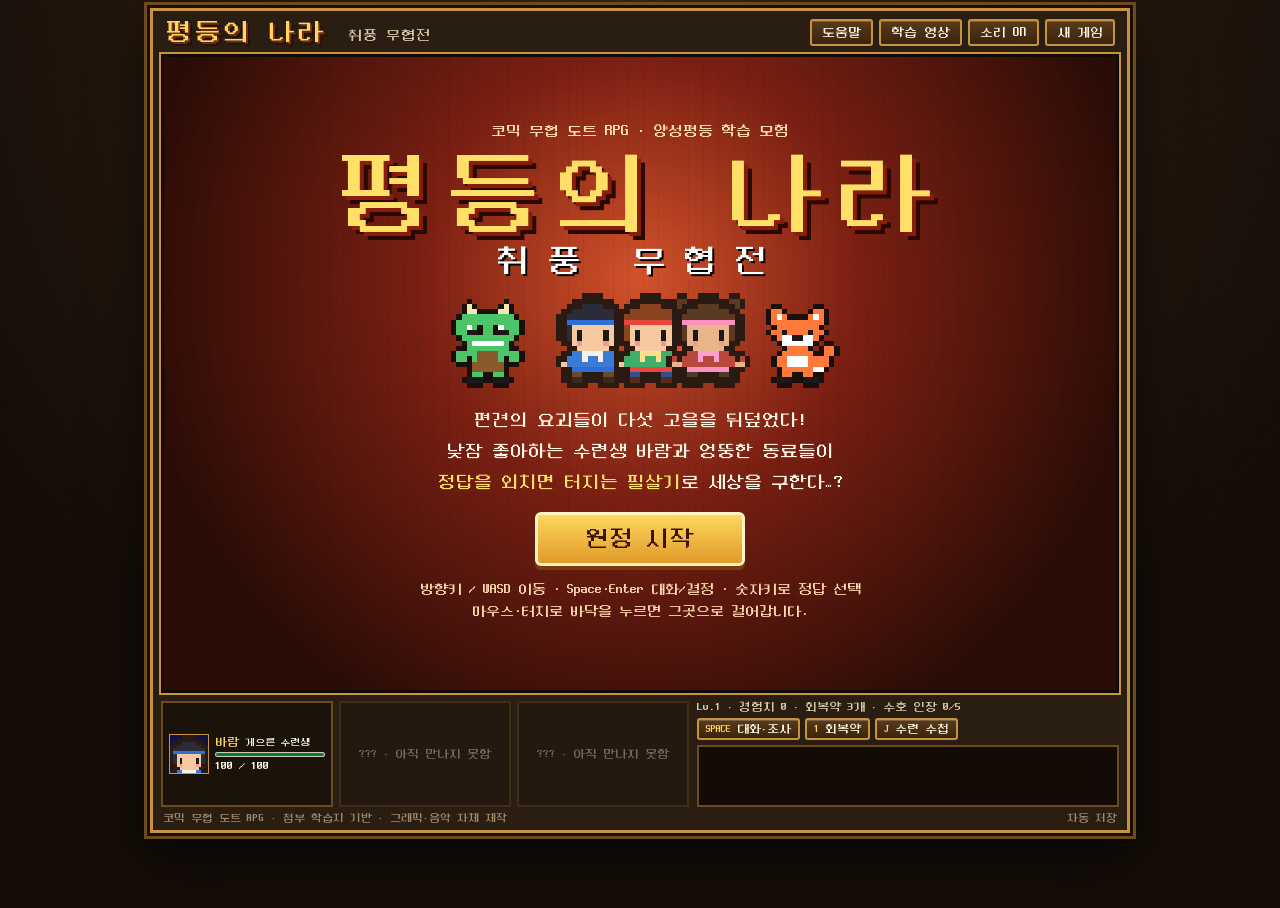
==== index.html @ c91152ed "평등의 나라를 코믹 무협 JRPG 스타일(취풍 무협전)로 개편 - 사이드뷰 턴제 전투: 필살기(문제 풀기)/회복약/도망, 정답 시 동료 필살기 연출 - 초상화 대화창과 타자 효과," ====
<!doctype html>
<html lang="ko">
<head>
<meta charset="utf-8">
<meta name="viewport" content="width=device-width,initial-scale=1">
<title>평등의 나라 · 취풍 무협전</title>
<meta name="description" content="양성평등 학습지를 바탕으로 만든 코믹 무협 도트 RPG. 정답을 외쳐 필살기를 터뜨려 편견의 요괴를 물리치세요.">
<link rel="stylesheet" href="style.css">
</head>
<body>
<main class="client">
  <header>
    <div class="title">평등의 나라 <span>취풍 무협전</span></div>
    <nav>
      <button id="help">도움말</button>
      <button id="video">학습 영상</button>
      <button id="sound">소리 ON</button>
      <button id="reset">새 게임</button>
    </nav>
  </header>

  <section class="screen" id="screen">
    <canvas id="game" width="480" height="320" tabindex="0" aria-label="게임 화면. 방향키 또는 WASD 이동, Space 대화 및 결정"></canvas>

    <div class="chapter" id="chapter" hidden><small id="chapNo"></small><b id="chapName"></b><span id="chapDesc"></span></div>
    <div class="quest win" id="questbox"><b id="qtitle">임무</b><div id="quest"></div></div>
    <div class="zone" id="zone" hidden></div>

    <!-- 대화창 -->
    <div class="dialog win" id="dialog" hidden>
      <canvas id="face" width="40" height="40"></canvas>
      <div class="dtext"><b id="dname"></b><p id="dline"></p></div>
      <span class="next">▼</span>
    </div>

    <!-- 전투 UI -->
    <div class="battle" id="battleui" hidden>
      <div class="bmsg win" id="bmsg"></div>
      <div class="bbottom">
        <div class="bcmd win" id="bcmd"></div>
        <div class="bparty win" id="bparty"></div>
      </div>
    </div>

    <!-- 타이틀 -->
    <div id="splash">
      <div class="splashinner">
        <span class="kicker">코믹 무협 도트 RPG · 양성평등 학습 모험</span>
        <h1>평등의 나라</h1>
        <h2>취풍 무협전</h2>
        <canvas id="titleart" width="160" height="40"></canvas>
        <p>편견의 요괴들이 다섯 고을을 뒤덮었다!<br>낮잠 좋아하는 수련생 바람과 엉뚱한 동료들이<br><b>정답을 외치면 터지는 필살기</b>로 세상을 구한다…?</p>
        <button id="play">원정 시작</button>
        <small>방향키 / WASD 이동 · Space·Enter 대화/결정 · 숫자키로 정답 선택<br>마우스·터치로 바닥을 누르면 그곳으로 걸어갑니다.</small>
      </div>
    </div>
  </section>

  <section class="console">
    <div class="party" id="party"></div>
    <div class="side">
      <p id="inventory"></p>
      <div class="hotkeys">
        <button id="act"><kbd>SPACE</kbd> 대화·조사</button>
        <button id="potion"><kbd>1</kbd> 회복약</button>
        <button id="journal"><kbd>J</kbd> 수련 수첩</button>
      </div>
      <div class="log" id="log" role="log" aria-live="polite"></div>
    </div>
  </section>

  <div class="touch" id="touch">
    <div class="dpad">
      <button data-move="0,-1" aria-label="위">▲</button>
      <div><button data-move="-1,0" aria-label="왼쪽">◀</button><button data-move="0,1" aria-label="아래">▼</button><button data-move="1,0" aria-label="오른쪽">▶</button></div>
    </div>
    <button class="abtn" id="abtn">A<br><small>결정</small></button>
  </div>

  <footer>코믹 무협 도트 RPG · 첨부 학습지 기반 · 그래픽·음악 자체 제작 <span id="savestatus">자동 저장</span></footer>
</main>

<dialog id="modal"><button id="close" aria-label="닫기">×</button><div id="body"></div></dialog>

<script src="js/questions.js"></script>
<script src="js/data.js"></script>
<script src="js/sprites.js"></script>
<script src="js/audio.js"></script>
<script src="js/game.js"></script>
</body>
</html>
---- style.css ----
@font-face{font-family:NeoDunggeunmo;src:url('assets/neodgm.woff2') format('woff2');font-display:swap}
:root{
  --bg:#1b1410; --frame:#c8933f; --frame2:#6e4a1f; --ink:#fff8e6; --muted:#d9c9a8;
  --win1:#2a3f9e; --win2:#101a5a; --winb:#f4ecd8; --gold:#ffd75e; --red:#ff6b5b; --green:#7be38a;
}
*{box-sizing:border-box}
html,body{margin:0;background:radial-gradient(circle at 50% 0%,#3a2716,#140d08 70%);color:var(--ink);font-family:NeoDunggeunmo,"Galmuri11","DungGeunMo",monospace;min-height:100vh}
button{font:inherit;color:inherit;cursor:pointer}
.client{width:min(980px,100%,calc((100vh - 250px) * 1.5 + 20px));min-width:min(100%,560px);margin:8px auto;background:#2a1d12;border:3px solid var(--frame);box-shadow:0 0 0 3px #1a0f07,0 0 0 6px var(--frame2),0 18px 50px #000a;padding:0 8px 6px}
header{display:flex;justify-content:space-between;align-items:center;gap:10px;padding:8px 4px;flex-wrap:wrap}
.title{font-size:26px;color:var(--gold);text-shadow:2px 2px 0 #7a2a10,4px 4px 0 #2a0f05;letter-spacing:3px}
.title span{font-size:14px;color:var(--muted);text-shadow:none;letter-spacing:1px;margin-left:6px}
nav{display:flex;gap:6px;flex-wrap:wrap}
nav button,.hotkeys button,dialog button,.choice{background:linear-gradient(#5a3a1a,#3a240e);border:2px solid var(--frame);border-radius:3px;padding:5px 10px;font-size:13px;box-shadow:inset 0 1px 0 #ffffff30}
nav button:hover,.hotkeys button:hover,dialog button:hover{filter:brightness(1.25)}
.screen{position:relative;width:100%;aspect-ratio:3/2;background:#000;border:3px solid #120a04;outline:2px solid var(--frame);container-type:inline-size;overflow:hidden}
#game{display:block;width:100%;height:100%;image-rendering:pixelated;image-rendering:crisp-edges;outline:none}
.win{background:linear-gradient(180deg,var(--win1),var(--win2));border:3px solid var(--winb);border-radius:6px;box-shadow:0 0 0 2px #0b0f30,inset 0 0 0 1px #6a7ad8,3px 4px 0 #0008;color:#fff}
.zone{position:absolute;top:1.5cqw;left:50%;transform:translateX(-50%);padding:.5cqw 2cqw;font-size:clamp(11px,2.2cqw,20px);pointer-events:none;transition:opacity .6s}
.quest{position:absolute;top:1.2cqw;left:50%;transform:translateX(-50%);max-width:62cqw;padding:.7cqw 1.6cqw;font-size:clamp(10px,1.6cqw,15px);line-height:1.45;pointer-events:none;text-align:center;opacity:.93;white-space:nowrap}
.quest span{color:#c9cdf0}
.quest br{display:none}
.quest span::before{content:' · '}
.zone{display:none}
.quest b{color:var(--gold);display:block;margin-bottom:.15em;font-weight:normal}
/* 대화창 */
.dialog{position:absolute;left:2cqw;right:2cqw;bottom:2cqw;min-height:20cqw;display:flex;gap:2cqw;padding:1.6cqw 2cqw;align-items:flex-start;cursor:pointer;animation:pop .15s ease-out}
.dialog #face{width:14cqw;height:14cqw;min-width:56px;min-height:56px;image-rendering:pixelated;background:#0d1442;border:2px solid var(--winb);border-radius:4px;flex:none}
.dtext{flex:1}
.dtext b{color:var(--gold);font-size:clamp(12px,2.2cqw,20px);display:block;margin-bottom:.4em}
.dtext p{margin:0;font-size:clamp(12px,2.25cqw,21px);line-height:1.6;white-space:pre-wrap}
.dialog .next{position:absolute;right:2cqw;bottom:1cqw;color:var(--gold);animation:blink .7s steps(2) infinite;font-size:clamp(10px,1.8cqw,16px)}
@keyframes blink{50%{opacity:0}}
@keyframes pop{from{transform:scale(.96);opacity:0}}
/* 전투 */
.battle{position:absolute;inset:0;pointer-events:none}
.battle>*{pointer-events:auto}
.bmsg{position:absolute;top:1.5cqw;left:2cqw;right:2cqw;padding:1cqw 2cqw;font-size:clamp(11px,2.1cqw,19px);text-align:center;min-height:5cqw;line-height:1.5}
.bmsg:empty{display:none}
.bbottom{position:absolute;left:1.5cqw;right:1.5cqw;bottom:1.5cqw;display:flex;gap:1.2cqw;align-items:flex-end}
.bcmd{flex:1;padding:1.2cqw 1.8cqw;font-size:clamp(11px,2.05cqw,19px);line-height:1.5;min-height:14cqw}
.bcmd .q{margin:0 0 .6em;color:#fff}
.bcmd .q small{color:var(--gold);display:block;margin-bottom:.2em}
.bcmd .explain{color:#ffe9a8;margin:.4em 0 0}
.bcmd .ok{color:var(--green)}.bcmd .ng{color:var(--red)}
.choice{display:block;width:100%;text-align:left;margin:.35em 0;background:#0c1550;border:2px solid #6a7ad8;font-size:inherit;padding:.35em .7em;border-radius:4px;line-height:1.35}
.choice.sel,.choice:hover{border-color:var(--gold);background:#2b3a9e;color:var(--gold)}
.choice.sel::before{content:"▶ ";}
.choice kbd{color:var(--gold);margin-right:.4em}
.cmds{display:grid;grid-template-columns:1fr 1fr;gap:.2em .8em}
.cmds .choice{margin:.15em 0}
.bparty{width:31cqw;padding:1cqw 1.4cqw;font-size:clamp(10px,1.7cqw,16px)}
.pm{display:grid;grid-template-columns:auto 1fr;gap:0 .6em;margin:.25em 0;align-items:center}
.pm b{grid-row:span 2;color:#fff;min-width:3.2em}
.pm.ko b{color:#888}
.pm .bar{height:.55em;background:#000;border:1px solid #8890c8;position:relative}
.pm .bar i{position:absolute;inset:0;background:linear-gradient(90deg,#3fd06a,#a8f07a);transform-origin:left}
.pm.low .bar i{background:linear-gradient(90deg,#e24a3b,#ff9a6b)}
.pm span{font-size:.85em;color:var(--muted)}
/* 챕터 카드 */
.chapter{position:absolute;inset:0;background:#000d;display:flex;flex-direction:column;align-items:center;justify-content:center;gap:1.5cqw;animation:fade 2.6s ease forwards;pointer-events:none;z-index:5}
.chapter small{color:var(--muted);font-size:clamp(12px,2.2cqw,20px);letter-spacing:.3em}
.chapter b{font-size:clamp(24px,6cqw,56px);color:var(--gold);text-shadow:3px 3px 0 #7a2a10;letter-spacing:.2em}
.chapter span{font-size:clamp(11px,2cqw,18px)}
@keyframes fade{0%{opacity:0}15%{opacity:1}75%{opacity:1}100%{opacity:0}}
/* 타이틀 */
#splash{position:absolute;inset:0;z-index:10;display:flex;align-items:center;justify-content:center;background:radial-gradient(circle at 50% 35%,#d2522a 0%,#7a1f12 35%,#2a0c06 80%);text-align:center}
#splash::before{content:"";position:absolute;inset:0;background:repeating-linear-gradient(90deg,#0000 0 14px,#0000000f 14px 15px);pointer-events:none}
.splashinner{position:relative;padding:2cqw}
.kicker{font-size:clamp(10px,1.8cqw,15px);color:#ffe2b0}
#splash h1{margin:1cqw 0 0;font-size:clamp(34px,10cqw,96px);color:#ffe066;text-shadow:4px 4px 0 #8a1c0a,8px 8px 0 #2a0904;letter-spacing:.15em;font-weight:normal}
#splash h2{margin:0 0 1cqw;font-size:clamp(16px,3.6cqw,34px);color:#fff;letter-spacing:.5em;font-weight:normal;text-shadow:2px 2px 0 #000}
#titleart{width:min(48cqw,420px);image-rendering:pixelated;display:block;margin:0 auto}
#splash p{font-size:clamp(11px,2cqw,18px);line-height:1.7;margin:1.4cqw 0}
#splash b{color:#ffe066;font-weight:normal}
#play{font-size:clamp(14px,2.6cqw,24px);padding:.5em 2em;background:linear-gradient(#ffd75e,#e09a2a);color:#3a1404;border:3px solid #fff3c4;border-radius:6px;box-shadow:0 4px 0 #7a3a0a;animation:bob 1.2s ease-in-out infinite}
@keyframes bob{50%{transform:translateY(-3px)}}
#splash small{display:block;margin-top:1.4cqw;color:#ffd9b0;font-size:clamp(9px,1.6cqw,14px);line-height:1.6}
/* 콘솔 */
.console{display:grid;grid-template-columns:1.25fr 1fr;gap:8px;margin-top:8px}
.party{display:flex;gap:6px}
.card{flex:1;background:#1b120a;border:2px solid var(--frame2);padding:6px;display:flex;gap:6px;align-items:center;min-width:0}
.card canvas{width:40px;height:40px;image-rendering:pixelated;background:#0d1442;border:1px solid var(--frame);flex:none}
.card .info{flex:1;min-width:0;font-size:12px}
.card .info b{color:var(--gold);font-weight:normal}
.card meter{width:100%;height:9px}
.card.empty{opacity:.35;justify-content:center;font-size:12px}
.side{display:flex;flex-direction:column;gap:5px;min-width:0}
#inventory{margin:0;font-size:12px;color:var(--muted)}
.hotkeys{display:flex;gap:5px;flex-wrap:wrap}
.hotkeys button{font-size:12px;padding:3px 7px}
kbd{font:inherit;color:var(--gold);font-size:.85em}
.log{height:62px;overflow:auto;background:#120b06;border:2px solid var(--frame2);padding:3px 6px;font-size:12px;line-height:1.5}
.log p{margin:0}.log .gold{color:var(--gold)}.log .red{color:var(--red)}
footer{display:flex;justify-content:space-between;font-size:11px;color:#a08a68;padding:6px 2px 0}
/* 모달 */
dialog{max-width:min(640px,92vw);background:linear-gradient(180deg,var(--win1),var(--win2));color:#fff;border:3px solid var(--winb);border-radius:8px;padding:18px 22px;font-family:inherit;line-height:1.6;box-shadow:0 0 0 3px #0b0f30,0 20px 60px #000c}
dialog::backdrop{background:#000a}
dialog h2{color:var(--gold);font-weight:normal;margin:0 0 10px;font-size:22px}
dialog p{margin:8px 0}
dialog iframe{width:100%;aspect-ratio:16/9;border:0}
dialog a{color:var(--gold)}
#close{position:absolute;top:8px;right:8px;padding:0 9px}
.muted{color:#c9cdf0;font-size:13px}
.badgegrid{display:flex;gap:6px;flex-wrap:wrap;margin:10px 0}
.badgegrid span{border:2px solid #6a7ad8;padding:4px 10px;border-radius:4px;color:#8890c8}
.badgegrid span.on{border-color:var(--gold);color:var(--gold);background:#3a2f0a}
textarea{width:100%;min-height:80px;font:inherit;background:#0c1550;color:#fff;border:2px solid #6a7ad8;padding:8px}
.endart{display:block;width:100%;image-rendering:pixelated;margin:6px 0}
/* 터치 */
.touch{display:none;justify-content:space-between;align-items:center;padding:8px 6px 0}
.dpad{display:flex;flex-direction:column;align-items:center}
.dpad button,.abtn{width:52px;height:46px;background:#3a240e;border:2px solid var(--frame);color:var(--gold);font-size:18px;border-radius:6px;margin:2px;touch-action:manipulation}
.abtn{width:76px;height:76px;border-radius:50%;font-size:22px;line-height:1}
.abtn small{font-size:11px}
@media (pointer:coarse){.touch{display:flex}}
@media (max-width:700px){
  .client{padding:0 4px 4px;min-width:0}
  .console{grid-template-columns:1fr}
  .title{font-size:20px}
  .card canvas{width:32px;height:32px}
  .bparty{width:36cqw}
  .quest{white-space:normal}
}
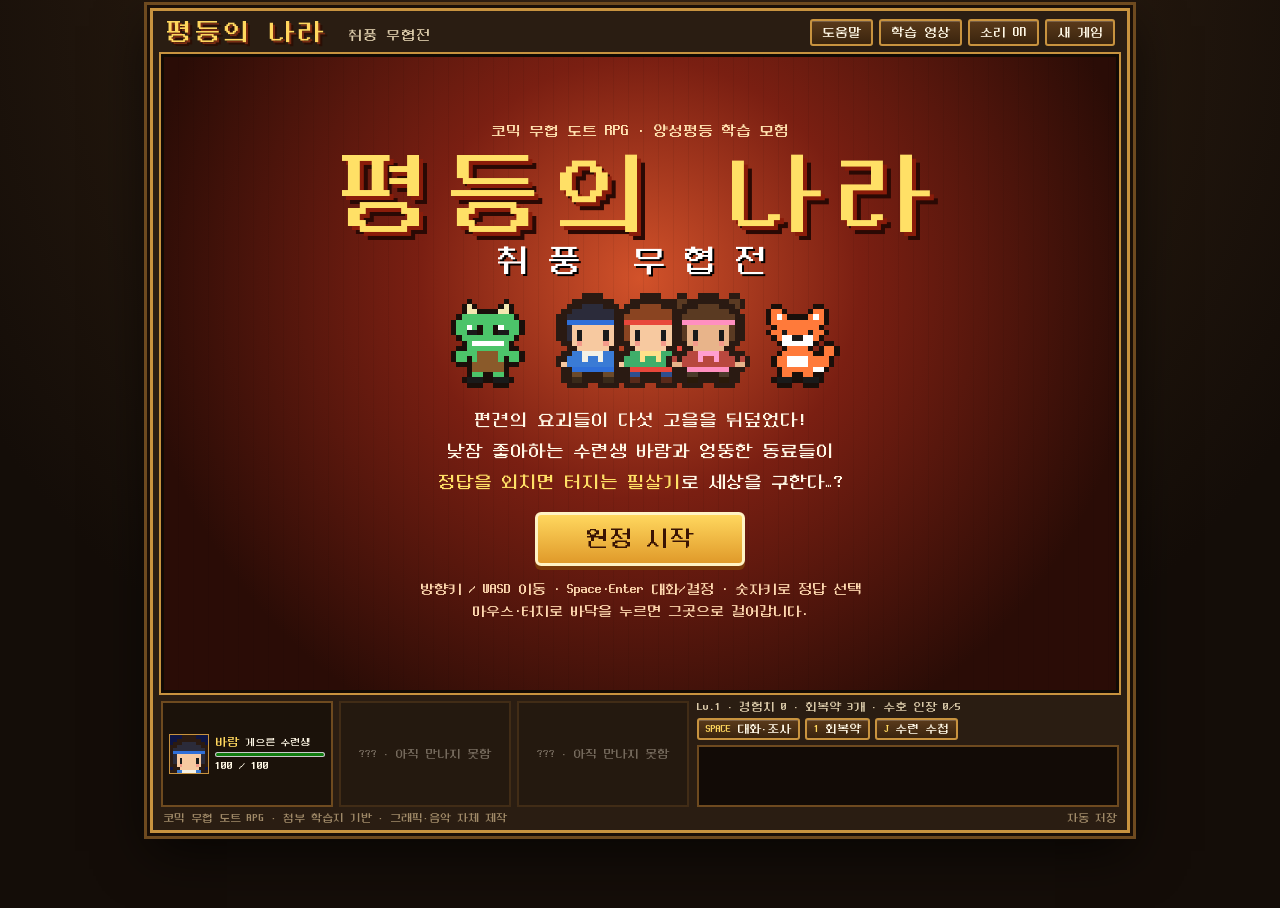
==== commit 1574f7bc: "장마다 외줄 수련(장대 균형 액션 미니게임) 추가로 박진감 강화 - 보스 결계 옆 깃발 수련터: 비석 조사 후 외줄 수련을 통과해야 보스 결계가 풀림 - 장대 위에서 ←→로 균형(" ====
--- a/index.html
+++ b/index.html
@@ -41,6 +41,9 @@
         <div class="bparty win" id="bparty"></div>
       </div>
     </div>
+
+    <!-- 외줄 수련 패널 -->
+    <div class="trialui" id="trialui" hidden><div class="tpanel win" id="tpanel"></div></div>
 
     <!-- 타이틀 -->
     <div id="splash">
@@ -86,6 +89,7 @@
 <script src="js/data.js"></script>
 <script src="js/sprites.js"></script>
 <script src="js/audio.js"></script>
+<script src="js/trial.js"></script>
 <script src="js/game.js"></script>
 </body>
 </html>
--- a/style.css
+++ b/style.css
@@ -4,6 +4,8 @@
   --win1:#2a3f9e; --win2:#101a5a; --winb:#f4ecd8; --gold:#ffd75e; --red:#ff6b5b; --green:#7be38a;
 }
 *{box-sizing:border-box}
+/* hidden 속성이 display:flex 등에 덮이지 않도록 (대화창이 남아 화면이 멈춰 보이던 문제) */
+[hidden]{display:none!important}
 html,body{margin:0;background:radial-gradient(circle at 50% 0%,#3a2716,#140d08 70%);color:var(--ink);font-family:NeoDunggeunmo,"Galmuri11","DungGeunMo",monospace;min-height:100vh}
 button{font:inherit;color:inherit;cursor:pointer}
 .client{width:min(980px,100%,calc((100vh - 250px) * 1.5 + 20px));min-width:min(100%,560px);margin:8px auto;background:#2a1d12;border:3px solid var(--frame);box-shadow:0 0 0 3px #1a0f07,0 0 0 6px var(--frame2),0 18px 50px #000a;padding:0 8px 6px}
@@ -44,6 +46,7 @@
 .bcmd .explain{color:#ffe9a8;margin:.4em 0 0}
 .bcmd .ok{color:var(--green)}.bcmd .ng{color:var(--red)}
 .choice{display:block;width:100%;text-align:left;margin:.35em 0;background:#0c1550;border:2px solid #6a7ad8;font-size:inherit;padding:.35em .7em;border-radius:4px;line-height:1.35}
+.choice:disabled{opacity:.45;cursor:not-allowed}
 .choice.sel,.choice:hover{border-color:var(--gold);background:#2b3a9e;color:var(--gold)}
 .choice.sel::before{content:"▶ ";}
 .choice kbd{color:var(--gold);margin-right:.4em}
@@ -57,6 +60,13 @@
 .pm .bar i{position:absolute;inset:0;background:linear-gradient(90deg,#3fd06a,#a8f07a);transform-origin:left}
 .pm.low .bar i{background:linear-gradient(90deg,#e24a3b,#ff9a6b)}
 .pm span{font-size:.85em;color:var(--muted)}
+/* 외줄 수련 패널 */
+.trialui{position:absolute;inset:0;display:flex;align-items:center;justify-content:center;background:#0007;z-index:4}
+.tpanel{width:min(76cqw,600px);padding:2cqw 2.6cqw;font-size:clamp(11px,1.95cqw,18px);line-height:1.6}
+.tpanel h3{margin:0 0 .4em;color:var(--gold);font-weight:normal;font-size:1.25em}
+.tpanel p{margin:.45em 0}
+.tpanel b{color:var(--gold);font-weight:normal}
+.tpanel .keys{color:#ffe9a8}
 /* 챕터 카드 */
 .chapter{position:absolute;inset:0;background:#000d;display:flex;flex-direction:column;align-items:center;justify-content:center;gap:1.5cqw;animation:fade 2.6s ease forwards;pointer-events:none;z-index:5}
 .chapter small{color:var(--muted);font-size:clamp(12px,2.2cqw,20px);letter-spacing:.3em}
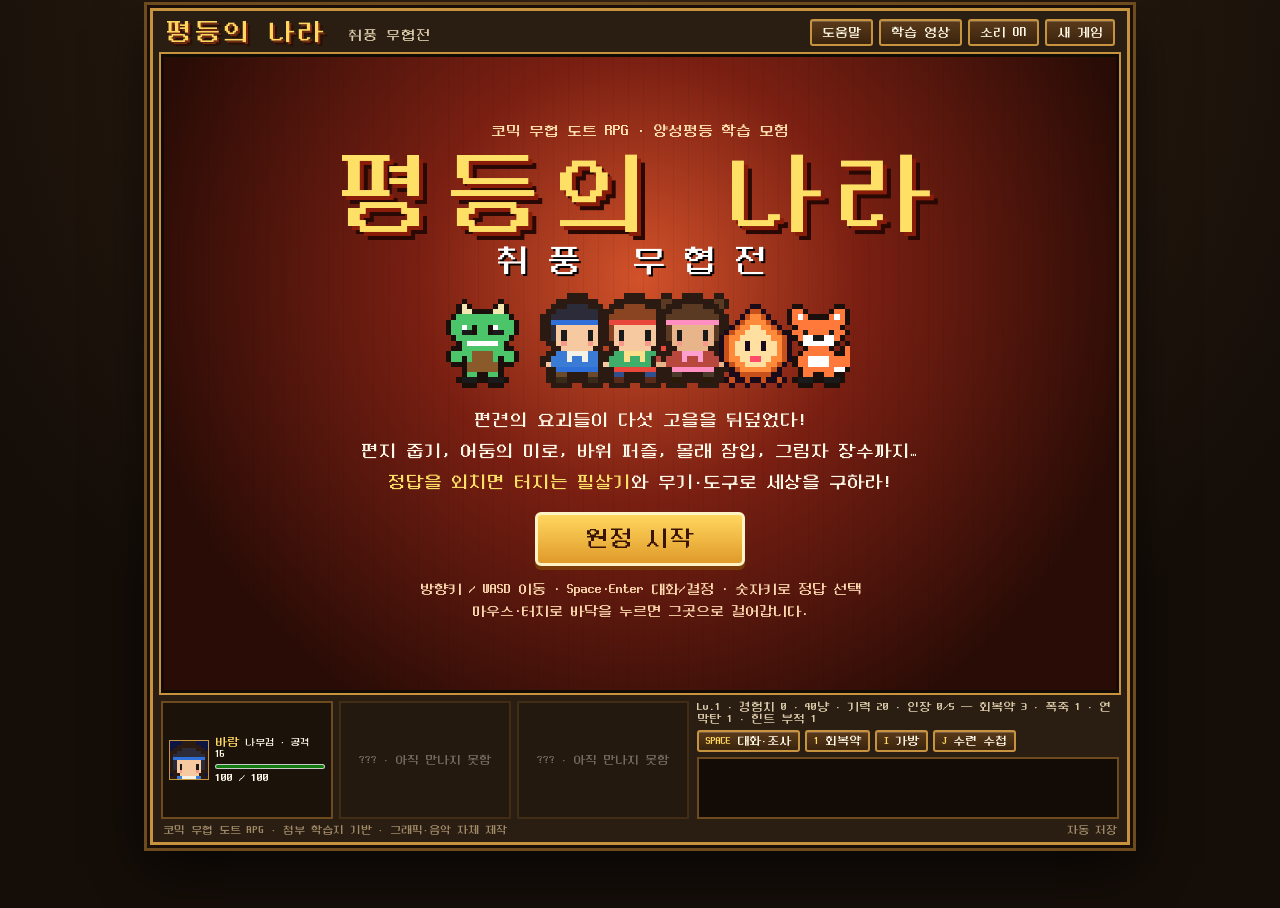
==== commit ea4bff5f: "장별 미션 다양화·전투 개편·외줄 수련 변수 확장 장별 미션 - 1장 칭찬 편지 수집(정원·강 건너·집 뒤) → 도사님께 전달 - 2장 시야가 좁은 어둠의 미로에서 열쇠 조각 찾기" ====
--- a/index.html
+++ b/index.html
@@ -42,6 +42,9 @@
       </div>
     </div>
 
+    <!-- 상점·가방 패널 -->
+    <div class="menuui" id="menuui" hidden><div class="mpanel win" id="mpanel"></div></div>
+
     <!-- 외줄 수련 패널 -->
     <div class="trialui" id="trialui" hidden><div class="tpanel win" id="tpanel"></div></div>
 
@@ -52,7 +55,7 @@
         <h1>평등의 나라</h1>
         <h2>취풍 무협전</h2>
         <canvas id="titleart" width="160" height="40"></canvas>
-        <p>편견의 요괴들이 다섯 고을을 뒤덮었다!<br>낮잠 좋아하는 수련생 바람과 엉뚱한 동료들이<br><b>정답을 외치면 터지는 필살기</b>로 세상을 구한다…?</p>
+        <p>편견의 요괴들이 다섯 고을을 뒤덮었다!<br>편지 줍기, 어둠의 미로, 바위 퍼즐, 몰래 잠입, 그림자 장수까지…<br><b>정답을 외치면 터지는 필살기</b>와 무기·도구로 세상을 구하라!</p>
         <button id="play">원정 시작</button>
         <small>방향키 / WASD 이동 · Space·Enter 대화/결정 · 숫자키로 정답 선택<br>마우스·터치로 바닥을 누르면 그곳으로 걸어갑니다.</small>
       </div>
@@ -66,6 +69,7 @@
       <div class="hotkeys">
         <button id="act"><kbd>SPACE</kbd> 대화·조사</button>
         <button id="potion"><kbd>1</kbd> 회복약</button>
+        <button id="bag"><kbd>I</kbd> 가방</button>
         <button id="journal"><kbd>J</kbd> 수련 수첩</button>
       </div>
       <div class="log" id="log" role="log" aria-live="polite"></div>
@@ -87,9 +91,11 @@
 
 <script src="js/questions.js"></script>
 <script src="js/data.js"></script>
+<script src="js/maps.js"></script>
 <script src="js/sprites.js"></script>
 <script src="js/audio.js"></script>
 <script src="js/trial.js"></script>
+<script src="js/battle.js"></script>
 <script src="js/game.js"></script>
 </body>
 </html>
--- a/style.css
+++ b/style.css
@@ -19,7 +19,7 @@
 #game{display:block;width:100%;height:100%;image-rendering:pixelated;image-rendering:crisp-edges;outline:none}
 .win{background:linear-gradient(180deg,var(--win1),var(--win2));border:3px solid var(--winb);border-radius:6px;box-shadow:0 0 0 2px #0b0f30,inset 0 0 0 1px #6a7ad8,3px 4px 0 #0008;color:#fff}
 .zone{position:absolute;top:1.5cqw;left:50%;transform:translateX(-50%);padding:.5cqw 2cqw;font-size:clamp(11px,2.2cqw,20px);pointer-events:none;transition:opacity .6s}
-.quest{position:absolute;top:1.2cqw;left:50%;transform:translateX(-50%);max-width:62cqw;padding:.7cqw 1.6cqw;font-size:clamp(10px,1.6cqw,15px);line-height:1.45;pointer-events:none;text-align:center;opacity:.93;white-space:nowrap}
+.quest{position:absolute;top:1.2cqw;left:50%;transform:translateX(-50%);max-width:72cqw;width:max-content;padding:.7cqw 1.6cqw;font-size:clamp(10px,1.6cqw,15px);line-height:1.45;pointer-events:none;text-align:center;opacity:.93}
 .quest span{color:#c9cdf0}
 .quest br{display:none}
 .quest span::before{content:' · '}
@@ -60,6 +60,23 @@
 .pm .bar i{position:absolute;inset:0;background:linear-gradient(90deg,#3fd06a,#a8f07a);transform-origin:left}
 .pm.low .bar i{background:linear-gradient(90deg,#e24a3b,#ff9a6b)}
 .pm span{font-size:.85em;color:var(--muted)}
+/* 전투 목록·기력 */
+.clist{display:flex;flex-direction:column}
+.clist .choice{margin:.2em 0}
+.choice small{color:#c9cdf0;font-size:.8em;margin-left:.3em}
+.choice.hintbtn{border-color:#c8b8ff;color:#e0d8ff}
+.pm.act b{color:#7be3ff}
+.ki{display:grid;grid-template-columns:auto 1fr auto;gap:.5em;align-items:center;margin-top:.3em;font-size:.9em;color:#c8b8ff}
+.ki .bar{height:.55em;background:#000;border:1px solid #8890c8;position:relative}
+.ki .bar i{position:absolute;inset:0;background:linear-gradient(90deg,#7a5aff,#c8b8ff);transform-origin:left}
+/* 상점·가방 패널 */
+.menuui{position:absolute;inset:0;display:flex;align-items:center;justify-content:center;background:#0007;z-index:4}
+.mpanel{width:min(80cqw,620px);max-height:92%;overflow:auto;padding:1.8cqw 2.4cqw;font-size:clamp(11px,1.85cqw,17px);line-height:1.55}
+.mpanel h3{margin:0 0 .3em;color:var(--gold);font-weight:normal;font-size:1.2em}
+.mpanel p{margin:.35em 0}
+.mpanel b{color:var(--gold);font-weight:normal}
+.mbtns{display:flex;flex-direction:column}
+.mbtns .choice{margin:.18em 0}
 /* 외줄 수련 패널 */
 .trialui{position:absolute;inset:0;display:flex;align-items:center;justify-content:center;background:#0007;z-index:4}
 .tpanel{width:min(76cqw,600px);padding:2cqw 2.6cqw;font-size:clamp(11px,1.95cqw,18px);line-height:1.6}
@@ -131,4 +148,10 @@
   .card canvas{width:32px;height:32px}
   .bparty{width:36cqw}
   .quest{white-space:normal}
+  .bcmd{min-height:0;padding:1cqw 1.4cqw;font-size:clamp(10px,2.6cqw,15px)}
+  .bcmd .q{margin:0 0 .3em;line-height:1.35}
+  .cmds{grid-template-columns:1fr 1fr 1fr;gap:.15em .4em}
+  .choice{padding:.25em .45em;margin:.2em 0}
+  .bmsg{font-size:clamp(10px,2.6cqw,15px);padding:.6cqw 1.4cqw}
+  .bparty{font-size:clamp(9px,2.3cqw,13px)}
 }
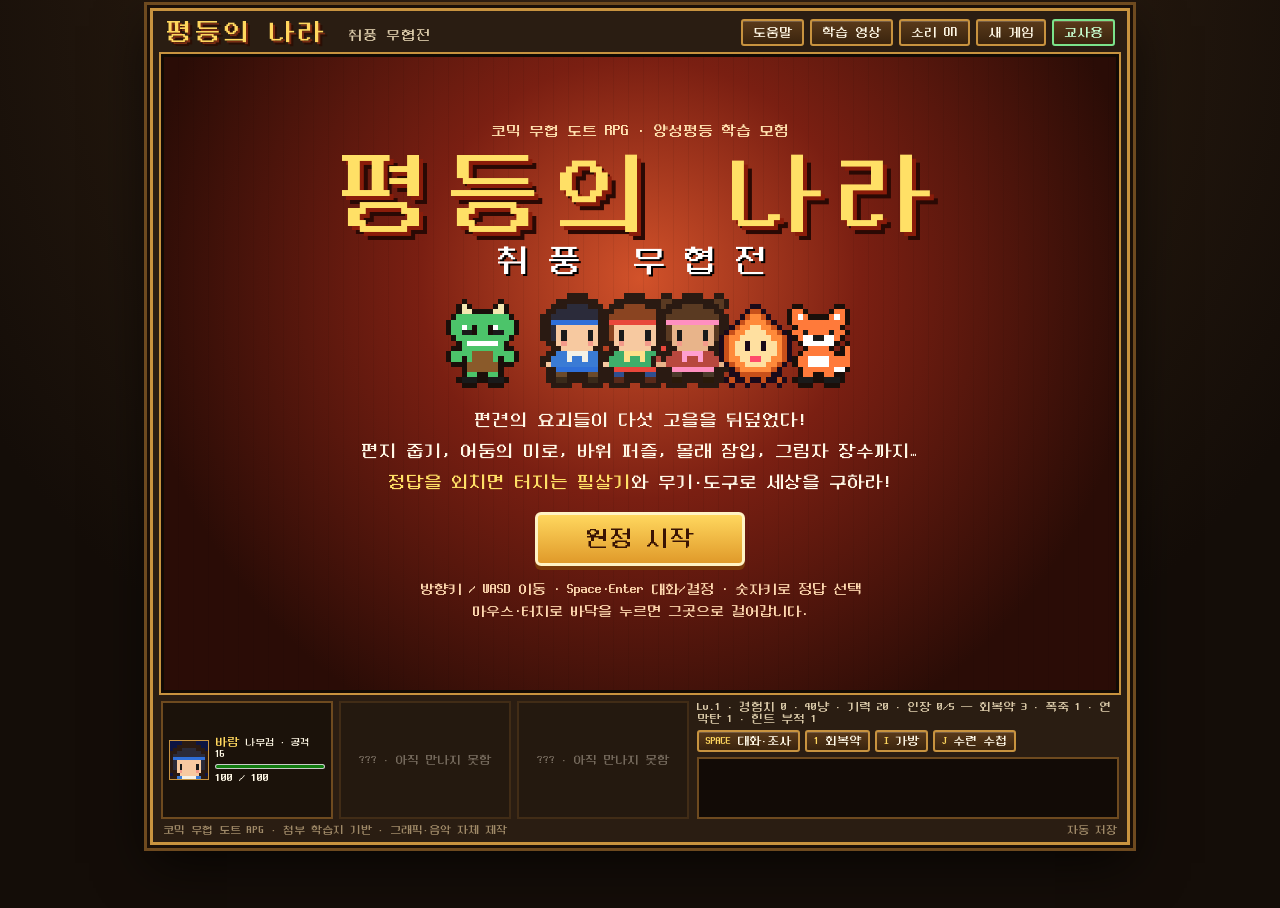
==== commit 1ce5c13e: "교사용 메뉴와 우리 반 연동판(교사 문제 실시간 반영) 추가 교사용 메뉴(비밀번호 잠금) - 진행 이동: 장·단계 바로가기, 장에 맞는 레벨·무기 맞춤, 엔딩 보기 - 바로 체험:" ====
--- a/index.html
+++ b/index.html
@@ -16,6 +16,7 @@
       <button id="video">학습 영상</button>
       <button id="sound">소리 ON</button>
       <button id="reset">새 게임</button>
+      <button id="teacher" class="tbtn">교사용</button>
     </nav>
   </header>
 
@@ -56,6 +57,7 @@
         <h2>취풍 무협전</h2>
         <canvas id="titleart" width="160" height="40"></canvas>
         <p>편견의 요괴들이 다섯 고을을 뒤덮었다!<br>편지 줍기, 어둠의 미로, 바위 퍼즐, 몰래 잠입, 그림자 장수까지…<br><b>정답을 외치면 터지는 필살기</b>와 무기·도구로 세상을 구하라!</p>
+        <p class="classnote" id="classnote" hidden></p>
         <button id="play">원정 시작</button>
         <small>방향키 / WASD 이동 · Space·Enter 대화/결정 · 숫자키로 정답 선택<br>마우스·터치로 바닥을 누르면 그곳으로 걸어갑니다.</small>
       </div>
@@ -84,7 +86,7 @@
     <button class="abtn" id="abtn">A<br><small>결정</small></button>
   </div>
 
-  <footer>코믹 무협 도트 RPG · 첨부 학습지 기반 · 그래픽·음악 자체 제작 <span id="savestatus">자동 저장</span></footer>
+  <footer>코믹 무협 도트 RPG · 첨부 학습지 기반 · 그래픽·음악 자체 제작 <span><span id="teachbadge" hidden></span> <span id="savestatus">자동 저장</span></span></footer>
 </main>
 
 <dialog id="modal"><button id="close" aria-label="닫기">×</button><div id="body"></div></dialog>
@@ -97,5 +99,6 @@
 <script src="js/trial.js"></script>
 <script src="js/battle.js"></script>
 <script src="js/game.js"></script>
+<script src="js/teacher.js"></script>
 </body>
 </html>
--- a/style.css
+++ b/style.css
@@ -155,3 +155,54 @@
   .bmsg{font-size:clamp(10px,2.6cqw,15px);padding:.6cqw 1.4cqw}
   .bparty{font-size:clamp(9px,2.3cqw,13px)}
 }
+
+/* 교사용 */
+.tbtn{border-color:#7be38a!important;color:#c8ffd0}
+#teachbadge{color:#7be38a;margin-right:6px}
+.classnote{background:#0b3a1a;border:2px solid #7be38a;color:#d8ffe0;padding:.5em .8em;border-radius:6px;font-size:clamp(11px,1.8cqw,15px)}
+dialog.wide{max-width:min(860px,96vw);width:min(860px,96vw);max-height:92vh}
+dialog h3{color:var(--gold);font-weight:normal;margin:14px 0 6px;font-size:17px}
+dialog h3 small{color:#c9cdf0;font-size:12px}
+.ttabs{display:flex;gap:4px;flex-wrap:wrap;margin:6px 0 4px;border-bottom:2px solid #6a7ad8;padding-bottom:6px}
+.ttabs button{background:#0c1550;border:2px solid #6a7ad8;padding:5px 10px}
+.ttabs button.on{border-color:var(--gold);color:var(--gold);background:#2b3a9e}
+.trow{display:flex;gap:8px;flex-wrap:wrap;align-items:center;margin:6px 0}
+dialog label{font-size:14px}
+dialog select,dialog input[type=text],dialog input[type=password],dialog input:not([type]),dialog textarea{font:inherit;background:#0c1550;color:#fff;border:2px solid #6a7ad8;padding:5px 7px;border-radius:4px}
+dialog textarea{width:100%;min-height:0}
+label.blk{display:block;margin:6px 0}
+label.chk{display:block;margin:4px 0}
+dialog button.primary{background:linear-gradient(#ffd75e,#e09a2a);color:#3a1404;border-color:#fff3c4}
+dialog button.mini{padding:2px 7px;font-size:12px}
+.qch{display:grid;grid-template-columns:1fr 1fr;gap:6px}
+.qch label{display:flex;gap:6px;align-items:center}
+.qch input:not([type=radio]){flex:1;min-width:0}
+.qch input[type=radio]{width:18px;height:18px;accent-color:#ffd75e}
+.qlist{max-height:240px;overflow:auto;border:1px solid #6a7ad8;padding:4px 8px;border-radius:4px}
+.qitem{padding:6px 0;border-bottom:1px dashed #4a5ab0;font-size:14px}
+.qitem .tag{color:#3a1404;background:#ffd75e;padding:0 5px;border-radius:3px;font-size:12px}
+.qitem small{color:#c9cdf0}
+.qbtns{display:inline-flex;gap:4px;margin-left:6px}
+.tmsg{font-size:13px}.tmsg.ok{color:#7be38a}.tmsg.ng{color:#ff9a8a}
+.warn{color:#ffd0a0;font-size:13px}
+.filebtn{display:inline-block;background:linear-gradient(#5a3a1a,#3a240e);border:2px solid var(--frame);border-radius:3px;padding:5px 10px;font-size:13px;cursor:pointer}
+.filebtn input{display:none}
+.ttable{border-collapse:collapse;font-size:14px;margin:4px 0}
+.ttable th,.ttable td{border:1px solid #6a7ad8;padding:3px 10px;text-align:center}
+details{margin-top:10px;font-size:14px}details summary{cursor:pointer;color:var(--gold)}
+@media (max-width:700px){.qch{grid-template-columns:1fr}}
+
+/* 우리 반 연동판 */
+.cjoin{margin:1.2cqw auto;padding:.8em 1em;background:#1a0a05cc;border:2px solid #ffd75e;border-radius:8px;display:inline-block;font-size:clamp(11px,1.9cqw,16px)}
+.cjoin b{color:#ffe066;font-weight:normal;display:block;margin-bottom:.3em}
+.cjrow{display:flex;gap:6px;justify-content:center}
+.cjoin input{font:inherit;width:11em;text-transform:uppercase;letter-spacing:.15em;text-align:center;background:#0c1550;color:#fff;border:2px solid #6a7ad8;border-radius:4px;padding:.3em .5em}
+.cjoin button{font:inherit;background:linear-gradient(#ffd75e,#e09a2a);color:#3a1404;border:2px solid #fff3c4;border-radius:4px;padding:.3em .8em}
+.cjoin small{display:inline;color:#ffd9b0;margin-top:.3em}
+#cjoinstate{color:#7be38a}
+#classbadge{color:#9ad8ff}
+.synctoast{position:absolute;left:50%;top:13cqw;transform:translateX(-50%);z-index:6;background:#0b3a1a;border:2px solid #7be38a;color:#e0ffe8;padding:.6em 1.1em;border-radius:8px;font-size:clamp(11px,1.9cqw,16px);max-width:86%;text-align:center;box-shadow:0 4px 0 #0008;pointer-events:none}
+.synctoast.show{animation:toast 5s ease forwards}
+@keyframes toast{0%{opacity:0;transform:translate(-50%,-8px)}8%{opacity:1;transform:translate(-50%,0)}85%{opacity:1}100%{opacity:0}}
+.bigcode{font-size:44px;letter-spacing:.25em;color:var(--gold);text-align:center;background:#0c1550;border:3px solid var(--gold);border-radius:8px;padding:6px 0;margin:6px 0}
+.secret{letter-spacing:.15em}
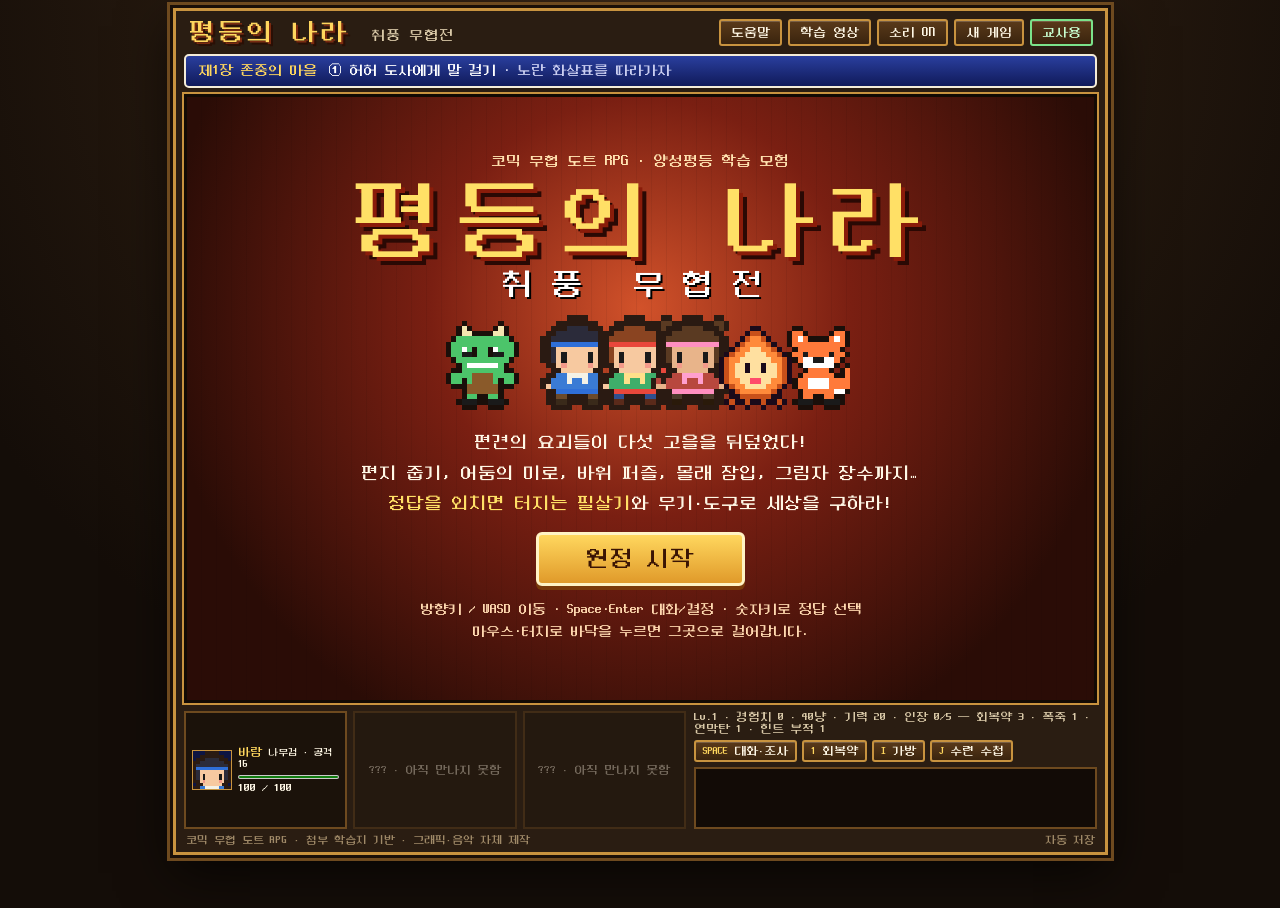
==== commit fee79d25: "맵을 가리던 임무 창을 화면 밖으로, 반 비밀번호 직접 설정 - 장 제목·임무 창을 게임 화면 위 별도 줄로 옮겨 맵 윗부분이 가려지지 않게 함 - 휴대폰에서 임무 줄 높이를 고정" ====
--- a/index.html
+++ b/index.html
@@ -20,11 +20,12 @@
     </nav>
   </header>
 
+  <div class="questbar" id="questbox" aria-live="polite"><b id="qtitle">임무</b><span id="quest"></span></div>
+
   <section class="screen" id="screen">
     <canvas id="game" width="480" height="320" tabindex="0" aria-label="게임 화면. 방향키 또는 WASD 이동, Space 대화 및 결정"></canvas>
 
     <div class="chapter" id="chapter" hidden><small id="chapNo"></small><b id="chapName"></b><span id="chapDesc"></span></div>
-    <div class="quest win" id="questbox"><b id="qtitle">임무</b><div id="quest"></div></div>
     <div class="zone" id="zone" hidden></div>
 
     <!-- 대화창 -->
--- a/style.css
+++ b/style.css
@@ -8,7 +8,7 @@
 [hidden]{display:none!important}
 html,body{margin:0;background:radial-gradient(circle at 50% 0%,#3a2716,#140d08 70%);color:var(--ink);font-family:NeoDunggeunmo,"Galmuri11","DungGeunMo",monospace;min-height:100vh}
 button{font:inherit;color:inherit;cursor:pointer}
-.client{width:min(980px,100%,calc((100vh - 250px) * 1.5 + 20px));min-width:min(100%,560px);margin:8px auto;background:#2a1d12;border:3px solid var(--frame);box-shadow:0 0 0 3px #1a0f07,0 0 0 6px var(--frame2),0 18px 50px #000a;padding:0 8px 6px}
+.client{width:min(980px,100%,calc((100vh - 290px) * 1.5 + 20px));min-width:min(100%,560px);margin:8px auto;background:#2a1d12;border:3px solid var(--frame);box-shadow:0 0 0 3px #1a0f07,0 0 0 6px var(--frame2),0 18px 50px #000a;padding:0 8px 6px}
 header{display:flex;justify-content:space-between;align-items:center;gap:10px;padding:8px 4px;flex-wrap:wrap}
 .title{font-size:26px;color:var(--gold);text-shadow:2px 2px 0 #7a2a10,4px 4px 0 #2a0f05;letter-spacing:3px}
 .title span{font-size:14px;color:var(--muted);text-shadow:none;letter-spacing:1px;margin-left:6px}
@@ -19,12 +19,14 @@
 #game{display:block;width:100%;height:100%;image-rendering:pixelated;image-rendering:crisp-edges;outline:none}
 .win{background:linear-gradient(180deg,var(--win1),var(--win2));border:3px solid var(--winb);border-radius:6px;box-shadow:0 0 0 2px #0b0f30,inset 0 0 0 1px #6a7ad8,3px 4px 0 #0008;color:#fff}
 .zone{position:absolute;top:1.5cqw;left:50%;transform:translateX(-50%);padding:.5cqw 2cqw;font-size:clamp(11px,2.2cqw,20px);pointer-events:none;transition:opacity .6s}
-.quest{position:absolute;top:1.2cqw;left:50%;transform:translateX(-50%);max-width:72cqw;width:max-content;padding:.7cqw 1.6cqw;font-size:clamp(10px,1.6cqw,15px);line-height:1.45;pointer-events:none;text-align:center;opacity:.93}
-.quest span{color:#c9cdf0}
-.quest br{display:none}
-.quest span::before{content:' · '}
 .zone{display:none}
-.quest b{color:var(--gold);display:block;margin-bottom:.15em;font-weight:normal}
+/* 임무 줄(게임 화면 바깥 위) — 맵을 가리지 않음 */
+.questbar{display:flex;box-sizing:border-box;align-items:baseline;gap:.4em .8em;flex-wrap:wrap;margin:0 0 6px;padding:5px 12px;background:linear-gradient(180deg,var(--win1),var(--win2));border:2px solid var(--winb);border-radius:5px;color:#fff;font-size:14px;line-height:1.45;min-height:32px}
+.questbar b{color:var(--gold);font-weight:normal;white-space:nowrap}
+.questbar #quest{flex:1;min-width:0}
+.questbar #quest br{display:none}
+.questbar #quest span{color:#c9cdf0}
+.questbar #quest span::before{content:' · '}
 /* 대화창 */
 .dialog{position:absolute;left:2cqw;right:2cqw;bottom:2cqw;min-height:20cqw;display:flex;gap:2cqw;padding:1.6cqw 2cqw;align-items:flex-start;cursor:pointer;animation:pop .15s ease-out}
 .dialog #face{width:14cqw;height:14cqw;min-width:56px;min-height:56px;image-rendering:pixelated;background:#0d1442;border:2px solid var(--winb);border-radius:4px;flex:none}
@@ -147,7 +149,8 @@
   .title{font-size:20px}
   .card canvas{width:32px;height:32px}
   .bparty{width:36cqw}
-  .quest{white-space:normal}
+  .questbar{font-size:12px;height:calc(2.9em + 10px);align-content:center;overflow:hidden}
+  .questbar #quest{display:-webkit-box;-webkit-line-clamp:2;-webkit-box-orient:vertical;overflow:hidden}
   .bcmd{min-height:0;padding:1cqw 1.4cqw;font-size:clamp(10px,2.6cqw,15px)}
   .bcmd .q{margin:0 0 .3em;line-height:1.35}
   .cmds{grid-template-columns:1fr 1fr 1fr;gap:.15em .4em}
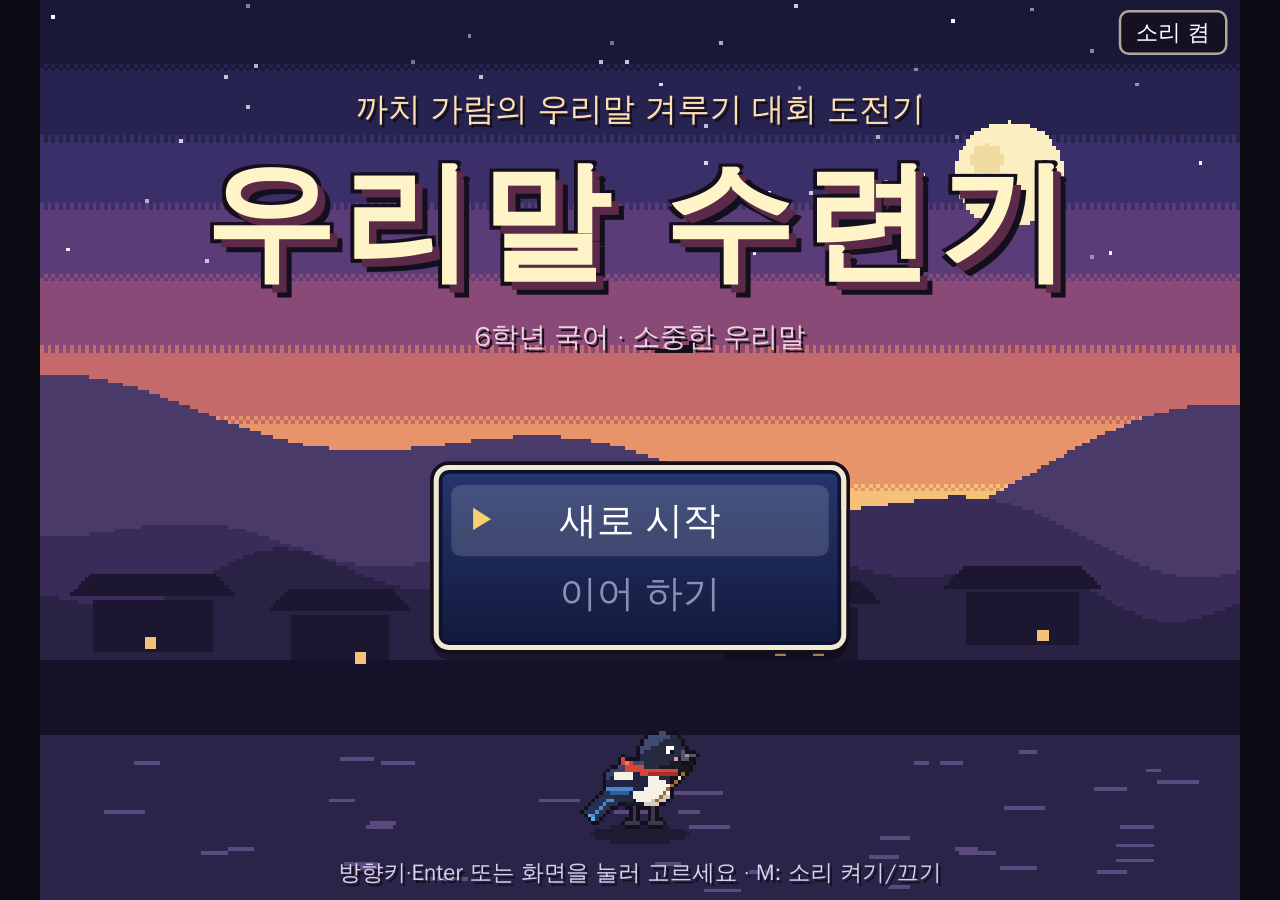
==== commit f836d228: "Add 우리말 수련기, an original quiz RPG for the 우리말 겨루기 vocabulary A static, no-build web game (open index" ====
--- a/index.html
+++ b/index.html
@@ -1,105 +1,44 @@
-<!doctype html>
+<!DOCTYPE html>
 <html lang="ko">
 <head>
 <meta charset="utf-8">
-<meta name="viewport" content="width=device-width,initial-scale=1">
-<title>평등의 나라 · 취풍 무협전</title>
-<meta name="description" content="양성평등 학습지를 바탕으로 만든 코믹 무협 도트 RPG. 정답을 외쳐 필살기를 터뜨려 편견의 요괴를 물리치세요.">
-<link rel="stylesheet" href="style.css">
+<meta name="viewport" content="width=device-width, initial-scale=1, maximum-scale=1, user-scalable=no, viewport-fit=cover">
+<meta name="description" content="6학년 국어 「소중한 우리말」 낱말 30개를 익히는 우리말 퀴즈 RPG">
+<title>우리말 수련기</title>
+<link rel="stylesheet" href="css/style.css">
 </head>
 <body>
-<main class="client">
-  <header>
-    <div class="title">평등의 나라 <span>취풍 무협전</span></div>
-    <nav>
-      <button id="help">도움말</button>
-      <button id="video">학습 영상</button>
-      <button id="sound">소리 ON</button>
-      <button id="reset">새 게임</button>
-      <button id="teacher" class="tbtn">교사용</button>
-    </nav>
-  </header>
+<div id="stage">
+  <canvas id="screen" width="320" height="240"></canvas>
+  <div id="ui"></div>
+  <div id="fader"></div>
+  <button id="muteBtn" type="button">소리 켬</button>
+</div>
 
-  <div class="questbar" id="questbox" aria-live="polite"><b id="qtitle">임무</b><span id="quest"></span></div>
+<div id="touch" aria-hidden="true">
+  <div class="dpad">
+    <button type="button" class="pb up" data-dir="up">▲</button>
+    <button type="button" class="pb left" data-dir="left">◀</button>
+    <button type="button" class="pb right" data-dir="right">▶</button>
+    <button type="button" class="pb down" data-dir="down">▼</button>
+  </div>
+  <div class="abtns">
+    <button type="button" class="pb b" data-act="cancel">메뉴</button>
+    <button type="button" class="pb a" data-act="ok">확인</button>
+  </div>
+</div>
 
-  <section class="screen" id="screen">
-    <canvas id="game" width="480" height="320" tabindex="0" aria-label="게임 화면. 방향키 또는 WASD 이동, Space 대화 및 결정"></canvas>
+<noscript>이 게임은 자바스크립트가 켜져 있어야 실행됩니다.</noscript>
 
-    <div class="chapter" id="chapter" hidden><small id="chapNo"></small><b id="chapName"></b><span id="chapDesc"></span></div>
-    <div class="zone" id="zone" hidden></div>
-
-    <!-- 대화창 -->
-    <div class="dialog win" id="dialog" hidden>
-      <canvas id="face" width="40" height="40"></canvas>
-      <div class="dtext"><b id="dname"></b><p id="dline"></p></div>
-      <span class="next">▼</span>
-    </div>
-
-    <!-- 전투 UI -->
-    <div class="battle" id="battleui" hidden>
-      <div class="bmsg win" id="bmsg"></div>
-      <div class="bbottom">
-        <div class="bcmd win" id="bcmd"></div>
-        <div class="bparty win" id="bparty"></div>
-      </div>
-    </div>
-
-    <!-- 상점·가방 패널 -->
-    <div class="menuui" id="menuui" hidden><div class="mpanel win" id="mpanel"></div></div>
-
-    <!-- 외줄 수련 패널 -->
-    <div class="trialui" id="trialui" hidden><div class="tpanel win" id="tpanel"></div></div>
-
-    <!-- 타이틀 -->
-    <div id="splash">
-      <div class="splashinner">
-        <span class="kicker">코믹 무협 도트 RPG · 양성평등 학습 모험</span>
-        <h1>평등의 나라</h1>
-        <h2>취풍 무협전</h2>
-        <canvas id="titleart" width="160" height="40"></canvas>
-        <p>편견의 요괴들이 다섯 고을을 뒤덮었다!<br>편지 줍기, 어둠의 미로, 바위 퍼즐, 몰래 잠입, 그림자 장수까지…<br><b>정답을 외치면 터지는 필살기</b>와 무기·도구로 세상을 구하라!</p>
-        <p class="classnote" id="classnote" hidden></p>
-        <button id="play">원정 시작</button>
-        <small>방향키 / WASD 이동 · Space·Enter 대화/결정 · 숫자키로 정답 선택<br>마우스·터치로 바닥을 누르면 그곳으로 걸어갑니다.</small>
-      </div>
-    </div>
-  </section>
-
-  <section class="console">
-    <div class="party" id="party"></div>
-    <div class="side">
-      <p id="inventory"></p>
-      <div class="hotkeys">
-        <button id="act"><kbd>SPACE</kbd> 대화·조사</button>
-        <button id="potion"><kbd>1</kbd> 회복약</button>
-        <button id="bag"><kbd>I</kbd> 가방</button>
-        <button id="journal"><kbd>J</kbd> 수련 수첩</button>
-      </div>
-      <div class="log" id="log" role="log" aria-live="polite"></div>
-    </div>
-  </section>
-
-  <div class="touch" id="touch">
-    <div class="dpad">
-      <button data-move="0,-1" aria-label="위">▲</button>
-      <div><button data-move="-1,0" aria-label="왼쪽">◀</button><button data-move="0,1" aria-label="아래">▼</button><button data-move="1,0" aria-label="오른쪽">▶</button></div>
-    </div>
-    <button class="abtn" id="abtn">A<br><small>결정</small></button>
-  </div>
-
-  <footer>코믹 무협 도트 RPG · 첨부 학습지 기반 · 그래픽·음악 자체 제작 <span><span id="teachbadge" hidden></span> <span id="savestatus">자동 저장</span></span></footer>
-</main>
-
-<dialog id="modal"><button id="close" aria-label="닫기">×</button><div id="body"></div></dialog>
-
-<script src="js/questions.js"></script>
+<script src="js/quizData.js"></script>
+<script src="js/engine.js"></script>
+<script src="js/audio.js"></script>
+<script src="js/art.js"></script>
 <script src="js/data.js"></script>
-<script src="js/maps.js"></script>
-<script src="js/sprites.js"></script>
-<script src="js/audio.js"></script>
-<script src="js/trial.js"></script>
+<script src="js/ui.js"></script>
+<script src="js/quiz.js"></script>
+<script src="js/town.js"></script>
 <script src="js/battle.js"></script>
-<script src="js/game.js"></script>
-<script src="js/teacher.js"></script>
+<script src="js/main.js"></script>
 </body>
 </html>
--- a/css/style.css
+++ b/css/style.css
@@ -0,0 +1,379 @@
+/* 우리말 수련기 - 화면 스타일
+   게임 화면은 960x720 '설계 픽셀'로 배치하고, 창 크기에 맞게 통째로 확대/축소한다. */
+:root {
+  --ink: #140f1c;
+  --edge: #f2ead0;
+  --gold: #f4d070;
+  --win-top: #26356e;
+  --win-bot: #121a3c;
+}
+* { box-sizing: border-box; }
+html, body {
+  margin: 0; height: 100%; overflow: hidden;
+  background: #0b0a12;
+  touch-action: manipulation;
+  -webkit-user-select: none; user-select: none;
+  -webkit-tap-highlight-color: transparent;
+}
+body {
+  font-family: "Malgun Gothic", "맑은 고딕", "Apple SD Gothic Neo", "Noto Sans KR", "Noto Sans CJK KR", "NanumGothic", "Nanum Gothic", "WenQuanYi Zen Hei", sans-serif;
+  color: #fff;
+}
+button { font-family: inherit; }
+
+#stage {
+  position: absolute; left: 0; top: 0;
+  width: 960px; height: 720px;
+  transform-origin: 0 0;
+  overflow: hidden;
+  background: #000;
+}
+#screen {
+  position: absolute; left: 0; top: 0;
+  width: 960px; height: 720px;
+  image-rendering: pixelated;
+  image-rendering: crisp-edges;
+}
+#ui { position: absolute; left: 0; top: 0; width: 960px; height: 720px; pointer-events: none; }
+.dlgwrap, .quizwrap, .panelwrap { pointer-events: auto; }
+#ui > * { position: absolute; }
+#fader {
+  position: absolute; left: 0; top: 0; width: 100%; height: 100%;
+  background: #000; opacity: 0; pointer-events: none; transition: opacity .25s;
+}
+#fader.on { opacity: 1; }
+
+#muteBtn {
+  position: absolute; right: 10px; top: 8px;
+  font-size: 18px; font-weight: bold; color: #fff;
+  background: rgba(20, 15, 28, .75); border: 2px solid rgba(242, 234, 208, .7); border-radius: 8px;
+  padding: 4px 12px; cursor: pointer; z-index: 5;
+}
+#muteBtn.off { color: #aaa; text-decoration: line-through; }
+
+/* ---------------------------------------------------------------- 창 공통 */
+.win {
+  background: linear-gradient(180deg, var(--win-top), var(--win-bot));
+  border: 4px solid var(--edge);
+  border-radius: 12px;
+  box-shadow: 0 0 0 3px var(--ink), inset 0 0 0 3px #0c1230, 0 8px 0 rgba(0, 0, 0, .35);
+  color: #fff;
+}
+.catcher { position: absolute; left: 0; top: 0; width: 100%; height: 100%; }
+
+/* ---------------------------------------------------------------- 대화 */
+.dlgwrap { left: 0; top: 0; width: 100%; height: 100%; }
+.dialog {
+  position: absolute; left: 24px; right: 24px; bottom: 20px;
+  min-height: 160px; padding: 18px 70px 22px 30px;
+  font-size: 30px; line-height: 1.5;
+  display: flex; align-items: flex-start; gap: 22px;
+}
+.dialog.top { bottom: auto; top: 20px; }
+.dialog .face {
+  flex: 0 0 120px; width: 120px; height: 120px;
+  background: rgba(255, 255, 255, .1); border: 3px solid rgba(242, 234, 208, .5); border-radius: 10px;
+  display: flex; align-items: center; justify-content: center;
+}
+.face img { width: 100%; height: 100%; object-fit: contain; image-rendering: pixelated; }
+.dinner { flex: 1; min-width: 0; }
+.dname { color: var(--gold); font-weight: bold; font-size: 26px; margin-bottom: 2px; }
+.dtext { white-space: pre-wrap; word-break: keep-all; overflow-wrap: anywhere; }
+.dnext { position: absolute; right: 22px; bottom: 12px; font-size: 22px; color: var(--gold); opacity: 0; }
+.dnext.on { opacity: 1; animation: blink .8s steps(2) infinite; }
+@keyframes blink { 50% { opacity: 0; } }
+
+/* ---------------------------------------------------------------- 메뉴 */
+.menuwrap { left: 0; top: 0; width: 100%; height: 100%; pointer-events: none; }
+.menuwrap > * { pointer-events: auto; }
+.menucol { position: absolute; display: flex; flex-direction: column; gap: 14px; }
+.menu { padding: 12px 10px; }
+.mtitle {
+  font-size: 26px; color: var(--gold); font-weight: bold;
+  padding: 4px 16px 10px; margin-bottom: 6px;
+  border-bottom: 2px dashed rgba(242, 234, 208, .3);
+  word-break: keep-all;
+}
+.mlist { display: flex; flex-direction: column; gap: 2px; }
+.mitem {
+  display: flex; justify-content: space-between; align-items: center; gap: 16px;
+  width: 100%; font-size: 28px; line-height: 1.3; color: #fff;
+  background: none; border: 0; border-radius: 8px;
+  padding: 9px 16px 9px 46px; text-align: left; cursor: pointer; position: relative;
+}
+.mitem.sel { background: rgba(255, 255, 255, .15); }
+.mitem.sel::before { content: '▶'; position: absolute; left: 14px; color: var(--gold); font-size: 22px; animation: nudge .6s steps(2) infinite; }
+@keyframes nudge { 50% { transform: translateX(3px); } }
+.mitem.dis { color: #8d8fb0; }
+.mr { color: var(--gold); font-size: 24px; white-space: nowrap; }
+.mitem.dis .mr { color: #8d8fb0; }
+.mdesc { padding: 14px 22px; font-size: 23px; line-height: 1.45; min-height: 64px; word-break: keep-all; }
+
+.menuwrap.center .menucol { left: 50%; top: 50%; transform: translate(-50%, -50%); width: 560px; }
+.menuwrap.center.shop .menucol { width: 660px; }
+.menuwrap.center.confirm .menucol { width: 620px; }
+.menuwrap.center .catcher, .panelwrap .catcher, .quizwrap .catcher { background: rgba(8, 6, 20, .5); }
+.menuwrap.titlemenu .menucol { left: 50%; top: 372px; transform: translateX(-50%); width: 330px; }
+.menuwrap.titlemenu .mitem { font-size: 30px; justify-content: center; padding-left: 46px; padding-right: 46px; }
+.menuwrap.areamenu .menucol { right: 24px; bottom: 20px; width: 440px; }
+.menuwrap.cmd .menucol { right: 24px; bottom: 20px; width: 472px; }
+.menuwrap.cmd .menu { min-height: 160px; display: flex; flex-direction: column; justify-content: center; }
+.menuwrap.cmd:not(.sub) .mlist { display: grid; grid-template-columns: 1fr 1fr; gap: 6px; }
+.menuwrap.cmd:not(.sub) .mitem { font-size: 32px; font-weight: bold; padding-top: 14px; padding-bottom: 14px; }
+.menuwrap.cmd.sub .menucol { width: 560px; flex-direction: column-reverse; }
+
+/* ---------------------------------------------------------------- 퀴즈 */
+.quizwrap { left: 0; top: 0; width: 100%; height: 100%; }
+.quiz {
+  position: absolute; left: 36px; right: 36px; top: 100px; bottom: 18px;
+  padding: 14px 26px 16px;
+  display: flex; flex-direction: column;
+}
+.qhead { display: flex; align-items: center; gap: 12px; font-size: 22px; flex-wrap: wrap; }
+.qtag { background: #d8433a; color: #fff; font-weight: bold; padding: 3px 14px; border-radius: 20px; }
+.qtag.skill { background: #8a4ad8; }
+.qtag.defend { background: #2a8ad8; }
+.qtag.practice { background: #3aa86a; }
+.qcat { color: #c8d0f0; border: 2px solid rgba(200, 208, 240, .5); padding: 1px 10px; border-radius: 20px; }
+.qcombo { color: #ffd04a; font-weight: bold; }
+.qstar { margin-left: auto; color: #6a6f98; letter-spacing: 2px; }
+.qstar b { color: #ffd04a; font-weight: normal; }
+.qtimer { height: 14px; margin-top: 10px; background: #0a0e24; border: 2px solid rgba(242, 234, 208, .5); border-radius: 8px; overflow: hidden; }
+.qtimer .fill { height: 100%; width: 100%; background: linear-gradient(90deg, #4ad8a8, #8ae86a); }
+.qtimer.low .fill { background: linear-gradient(90deg, #e83a3a, #f08a4a); }
+.qword {
+  text-align: center; font-size: 60px; font-weight: 900; line-height: 1.2; margin: 6px 0 0;
+  color: #fff6d8; text-shadow: 4px 4px 0 var(--ink);
+  word-break: keep-all; overflow-wrap: anywhere;
+}
+.qprompt { text-align: center; font-size: 21px; color: #b8c0e8; margin: 2px 0 10px; }
+.qchoices { display: flex; flex-direction: column; gap: 9px; }
+.choice {
+  display: flex; align-items: center; gap: 14px;
+  font-size: 28px; line-height: 1.3; color: #fff; text-align: left;
+  background: rgba(255, 255, 255, .07);
+  border: 3px solid rgba(242, 234, 208, .3); border-radius: 12px;
+  padding: 8px 16px; min-height: 60px; cursor: pointer;
+}
+.choice .num {
+  flex: 0 0 40px; height: 40px; border-radius: 50%;
+  background: var(--edge); color: #1f2c5c; font-weight: 900; font-size: 24px;
+  display: flex; align-items: center; justify-content: center;
+}
+.choice .txt { flex: 1; min-width: 0; word-break: keep-all; overflow-wrap: anywhere; }
+.choice.sel { border-color: var(--gold); background: rgba(244, 208, 112, .18); }
+.choice.gone { opacity: .22; text-decoration: line-through; cursor: default; }
+.choice.right { border-color: #6ae88a; background: rgba(60, 200, 100, .35); }
+.choice.right .num { background: #6ae88a; }
+.choice.wrong { border-color: #ff6a6a; background: rgba(220, 60, 60, .35); }
+.choice.wrong .num { background: #ff8a8a; }
+.choice:disabled { color: #fff; }
+.qfoot { margin-top: auto; padding-top: 10px; display: flex; align-items: center; gap: 14px; min-height: 52px; }
+.qhint {
+  font-size: 22px; color: #ffe9a0; background: rgba(244, 208, 112, .12);
+  border: 2px dashed rgba(244, 208, 112, .7); border-radius: 10px; padding: 6px 16px; cursor: pointer;
+}
+.qhint small { color: #c8b880; }
+.qhintused { font-size: 21px; color: #ffe9a0; }
+.qfb {
+  flex: 1; min-width: 0; display: flex; flex-direction: column; gap: 4px;
+  font-size: 25px; line-height: 1.4; padding: 8px 16px; border-radius: 10px;
+}
+.qfb.ok { background: rgba(60, 200, 100, .18); }
+.qfb.no { background: rgba(255, 255, 255, .1); border: 2px solid #ff8a8a; }
+.fbtop { display: flex; align-items: center; gap: 16px; min-height: 46px; }
+.qfb .fbhead { flex: 1; color: #ffb0a0; font-weight: bold; }
+.qfb .fbline { flex: 1; min-width: 0; word-break: keep-all; overflow-wrap: anywhere; }
+.qfb b { color: #fff6b0; }
+
+.qgo {
+  margin-left: auto; flex: 0 0 auto; font-size: 25px; font-weight: bold; color: #1f2c5c;
+  background: var(--gold); border: 0; border-radius: 10px; padding: 8px 20px; cursor: pointer;
+  animation: pulse 1s infinite;
+}
+@keyframes pulse { 50% { transform: scale(1.05); } }
+.stamp {
+  position: absolute; right: 50px; top: 70px;
+  font-size: 54px; font-weight: 900; color: #6ae88a;
+  border: 6px solid #6ae88a; border-radius: 14px; padding: 2px 20px;
+  transform: rotate(-12deg); animation: stamp .3s ease-out;
+  text-shadow: 3px 3px 0 var(--ink);
+}
+@keyframes stamp { from { transform: rotate(-12deg) scale(2); opacity: 0; } }
+
+/* ---------------------------------------------------------------- 큰 창 */
+.panelwrap { left: 0; top: 0; width: 100%; height: 100%; }
+.panel {
+  position: absolute; left: 36px; right: 36px; top: 56px; bottom: 20px;
+  padding: 16px 22px 10px; display: flex; flex-direction: column;
+}
+.phead { display: flex; align-items: center; gap: 12px; flex-wrap: wrap; }
+.ptitle { font-size: 30px; color: var(--gold); font-weight: bold; margin-right: 8px; }
+.ptabs { display: flex; gap: 6px; flex-wrap: wrap; }
+.ptab, .pclose {
+  font-size: 21px; color: #fff; background: rgba(255, 255, 255, .08);
+  border: 2px solid rgba(242, 234, 208, .4); border-radius: 8px; padding: 4px 12px; cursor: pointer;
+}
+.ptab.sel { background: var(--gold); color: #1f2c5c; font-weight: bold; border-color: var(--gold); }
+.pclose { margin-left: auto; }
+.pbody { flex: 1; overflow-y: auto; margin-top: 12px; font-size: 23px; line-height: 1.45; padding-right: 6px; }
+.pfoot { font-size: 17px; color: #9aa0c8; text-align: right; padding-top: 6px; }
+.pbody::-webkit-scrollbar { width: 10px; }
+.pbody::-webkit-scrollbar-thumb { background: rgba(242, 234, 208, .5); border-radius: 5px; }
+
+.nsum { font-size: 21px; color: #ffe9a0; margin-bottom: 8px; }
+.nsum small { color: #b8c0e8; }
+.nrow {
+  display: grid; grid-template-columns: 160px 1fr 150px; gap: 14px; align-items: center;
+  padding: 7px 10px; border-bottom: 1px solid rgba(242, 234, 208, .15);
+}
+.nrow .nw { font-weight: bold; color: #fff6d8; word-break: keep-all; }
+.nrow .nm { word-break: keep-all; overflow-wrap: anywhere; }
+.nrow .nr { text-align: right; }
+.nrow .nc { font-size: 17px; color: #b8c0e8; }
+.nrow.unseen .nw, .nrow.unseen .nm { color: #a8acc8; }
+.st { color: #ffd04a; letter-spacing: 1px; white-space: nowrap; }
+.st i { color: #5a5f88; font-style: normal; }
+.nempty { padding: 30px; text-align: center; color: #b8f0c0; }
+
+.status { display: flex; gap: 22px; }
+.sface { flex: 0 0 140px; height: 140px; background: rgba(255, 255, 255, .08); border-radius: 10px; }
+.sface img { width: 100%; height: 100%; image-rendering: pixelated; }
+.scol > div { margin-bottom: 6px; word-break: keep-all; }
+.scol .sk { color: var(--gold); font-weight: bold; margin-top: 8px; }
+.scol ul { margin: 2px 0; padding-left: 26px; }
+.scol li.lock { color: #8d8fb0; }
+
+.end .endtitle { text-align: center; font-size: 30px; font-weight: 900; color: #fff6b0; margin: 0 0 10px; text-shadow: 3px 3px 0 var(--ink); }
+.endgrid { display: grid; grid-template-columns: 1fr 1fr 1.7fr; gap: 10px; margin-bottom: 10px; }
+.ebox { background: rgba(255, 255, 255, .08); border: 2px solid rgba(242, 234, 208, .3); border-radius: 10px; padding: 6px 12px; }
+.ek { color: var(--gold); font-weight: bold; font-size: 21px; }
+.ev { font-size: 30px; font-weight: 900; line-height: 1.25; }
+.es { font-size: 18px; line-height: 1.4; color: #d0d4f0; word-break: keep-all; }
+.mgrid { display: grid; grid-template-columns: repeat(6, 1fr); gap: 6px; }
+.mcell { background: rgba(255, 255, 255, .06); border-radius: 8px; padding: 2px 4px; text-align: center; font-size: 18px; line-height: 1.2; }
+.mcell .mw { display: block; font-weight: bold; white-space: nowrap; overflow: hidden; text-overflow: ellipsis; }
+.mcell .ms { color: #ffd04a; font-size: 15px; }
+.mcell .ms i { color: #5a5f88; font-style: normal; }
+.mcell.s3 { background: rgba(255, 208, 74, .2); }
+
+/* ---------------------------------------------------------------- 알림/효과 글자 */
+.toast {
+  top: 64px; left: 50%; transform: translateX(-50%);
+  background: rgba(20, 15, 28, .92); border: 3px solid var(--edge); border-radius: 10px;
+  padding: 8px 22px; font-size: 24px; white-space: nowrap; pointer-events: none;
+  transition: opacity .4s; z-index: 20;
+}
+.toast.out { opacity: 0; }
+.banner {
+  left: 0; right: 0; top: 230px; text-align: center; pointer-events: none;
+  font-size: 72px; font-weight: 900; color: #fff6b0;
+  text-shadow: 5px 5px 0 var(--ink), -2px -2px 0 var(--ink), 2px -2px 0 var(--ink), -2px 2px 0 var(--ink);
+  animation: pop .35s ease-out; z-index: 20;
+}
+.banner.combo { top: 120px; font-size: 48px; color: #ffd04a; }
+.banner.combo b { color: #ff7a5a; }
+.banner.lvup { color: #9affb0; }
+@keyframes pop { from { transform: scale(.3); opacity: 0; } 70% { transform: scale(1.12); } }
+.float {
+  font-size: 40px; font-weight: 900; color: #fff; pointer-events: none; white-space: nowrap;
+  text-shadow: 3px 3px 0 var(--ink), -2px -2px 0 var(--ink), 2px -2px 0 var(--ink), -2px 2px 0 var(--ink);
+  transform: translate(-50%, -100%); animation: floatUp 1s ease-out forwards; z-index: 15;
+}
+.float.big { font-size: 56px; color: #ffd04a; }
+.float.hero { color: #ff8a7a; }
+.float.heal { color: #8affa0; }
+.float.mp { color: #8ad8ff; }
+.float.miss { color: #c8c8d8; font-size: 32px; }
+.float.block { color: #9ad8ff; font-size: 34px; }
+@keyframes floatUp { 0% { opacity: 0; margin-top: 10px; } 15% { opacity: 1; margin-top: 0; } 100% { opacity: 0; margin-top: -60px; } }
+
+/* ---------------------------------------------------------------- 전투 HUD */
+.bhud { left: 0; top: 0; width: 100%; height: 100%; pointer-events: none; }
+.bhud > * { position: absolute; }
+.bh-top { left: 24px; top: 18px; font-size: 21px; background: rgba(20, 15, 28, .7); border-radius: 8px; padding: 4px 14px; }
+.bh-enemy { right: 24px; top: 54px; width: 420px; padding: 10px 18px 12px; }
+.bh-name { font-size: 25px; font-weight: bold; display: flex; align-items: baseline; gap: 10px; word-break: keep-all; }
+.bh-name small { font-size: 20px; color: #c8d0f0; font-weight: normal; }
+.bh-combo { margin-left: auto; color: #ffd04a; font-size: 22px; }
+.bh-bar { display: block; height: 16px; margin-top: 6px; background: #1a0e1a; border: 2px solid #000; border-radius: 5px; overflow: hidden; }
+.bh-bar i { display: block; height: 100%; width: 100%; background: linear-gradient(#ff9a6a, #d8433a); transition: width .45s; }
+.bh-hero { left: 24px; bottom: 20px; width: 416px; height: 160px; padding: 12px 18px; }
+.bh-stat { display: flex; align-items: center; gap: 10px; font-size: 22px; margin-top: 8px; }
+.bh-stat .bh-bar { flex: 1; margin-top: 0; }
+.bh-stat .bh-bar.hp i { background: linear-gradient(#9af0a0, #2aa84a); }
+.bh-stat .bh-bar.hp.low i { background: linear-gradient(#ff9a8a, #e83a3a); animation: blink .6s steps(2) infinite; }
+.bh-stat .bh-bar.mp i { background: linear-gradient(#9ad8ff, #2a7ad8); }
+.bh-stat .num { width: 96px; text-align: right; font-size: 22px; }
+.bh-log { left: 464px; right: 24px; bottom: 20px; height: 160px; padding: 18px 24px; font-size: 27px; line-height: 1.45; }
+.bh-text { word-break: keep-all; overflow-wrap: anywhere; }
+
+/* ---------------------------------------------------------------- 마을 */
+.townlabels { left: 0; top: 0; width: 100%; height: 100%; pointer-events: none; }
+.tl {
+  position: absolute; transform: translate(-50%, 0);
+  font-size: 19px; font-weight: bold; color: #fff; white-space: nowrap;
+  background: rgba(20, 15, 28, .78); border: 2px solid rgba(242, 234, 208, .55); border-radius: 6px; padding: 1px 10px;
+}
+.tl.bld { background: #5a3418; border-color: #f0c040; color: #fff3c0; }
+.tl.exit.l { transform: translate(0, 0); }
+.tl.exit.r { transform: translate(-100%, 0); }
+.tl.locked { color: #c8c8d8; }
+.tl .lk { font-size: 15px; background: #8a3a34; color: #fff; padding: 0 6px; border-radius: 4px; margin-left: 4px; }
+.townhud {
+  left: 8px; top: 8px; pointer-events: none;
+  font-size: 19px; background: rgba(20, 15, 28, .78); border: 2px solid rgba(242, 234, 208, .55); border-radius: 8px; padding: 4px 12px;
+  white-space: nowrap;
+}
+.townhud .g { color: var(--gold); }
+.menubtn {
+  position: absolute; right: 118px; top: 8px; pointer-events: auto;
+  font-size: 18px; font-weight: bold; color: #fff; cursor: pointer;
+  background: rgba(20, 15, 28, .75); border: 2px solid rgba(242, 234, 208, .7); border-radius: 8px; padding: 4px 14px;
+}
+
+/* ---------------------------------------------------------------- 타이틀 / 지역 */
+.titlelogo { left: 0; right: 0; top: 70px; text-align: center; pointer-events: none; }
+.titlelogo h1 {
+  margin: 4px 0 6px; font-size: 104px; font-weight: 900; letter-spacing: 6px; color: #fff3c8;
+  text-shadow: 6px 6px 0 #5a2a48, 10px 10px 0 var(--ink), -3px -3px 0 var(--ink), 3px -3px 0 var(--ink), -3px 3px 0 var(--ink);
+}
+.titlelogo .tsub { font-size: 26px; color: #ffe0b0; text-shadow: 2px 2px 0 var(--ink); }
+.titlelogo .tsmall { font-size: 22px; color: #f0d0e0; text-shadow: 2px 2px 0 var(--ink); }
+.titlefoot { left: 0; right: 0; bottom: 10px; text-align: center; font-size: 18px; color: #d8d0f0; text-shadow: 2px 2px 0 var(--ink); pointer-events: none; }
+.areainfo { left: 24px; top: 20px; width: 470px; pointer-events: none; }
+.areainfo .win { padding: 14px 20px; }
+.aname { font-size: 32px; font-weight: 900; color: var(--gold); }
+.adesc { font-size: 21px; color: #d8dcf4; margin: 4px 0 8px; word-break: keep-all; }
+.aprog { font-size: 21px; }
+.aprog .ok { color: #8affa0; font-weight: bold; }
+
+/* ---------------------------------------------------------------- 화면 방향 패드 (터치 기기, 마을에서만) */
+#touch { display: none; position: fixed; left: 0; right: 0; bottom: 0; height: 200px; pointer-events: none; z-index: 30; }
+.touchdev.town #touch { display: block; }
+#touch .pb {
+  position: absolute; pointer-events: auto; touch-action: none;
+  width: 64px; height: 64px; border-radius: 14px;
+  background: rgba(20, 15, 28, .55); color: #fff; font-size: 26px; font-weight: bold;
+  border: 3px solid rgba(242, 234, 208, .7);
+}
+#touch .pb.on { background: rgba(244, 208, 112, .6); }
+.dpad { position: absolute; left: 16px; bottom: 16px; width: 192px; height: 192px; }
+.dpad .up { left: 64px; top: 0; }
+.dpad .down { left: 64px; top: 128px; }
+.dpad .left { left: 0; top: 64px; }
+.dpad .right { left: 128px; top: 64px; }
+.abtns { position: absolute; right: 16px; bottom: 16px; width: 190px; height: 150px; }
+.abtns .a { right: 0; top: 20px; width: 92px; height: 92px; border-radius: 50%; font-size: 24px; background: rgba(216, 67, 58, .65); }
+.abtns .b { left: 0; top: 70px; width: 80px; height: 64px; border-radius: 32px; font-size: 20px; }
+/* 세로 화면에서는 게임 화면 아래 빈 공간에 둔다 */
+.padbelow #touch { bottom: auto; }
+.padbelow #touch .pb { width: 84px; height: 84px; font-size: 32px; background: #1c1830; }
+.padbelow .dpad { left: 40px; bottom: auto; top: 0; width: 252px; height: 252px; transform-origin: 0 0; }
+.padbelow .dpad .up { left: 84px; top: 0; }
+.padbelow .dpad .down { left: 84px; top: 168px; }
+.padbelow .dpad .left { left: 0; top: 84px; }
+.padbelow .dpad .right { left: 168px; top: 84px; }
+.padbelow .abtns { right: 40px; bottom: auto; top: 30px; width: 240px; height: 200px; }
+.padbelow #touch .abtns .a { width: 116px; height: 116px; top: 20px; background: #a8342c; }
+.padbelow #touch .abtns .b { width: 100px; height: 72px; top: 110px; }
